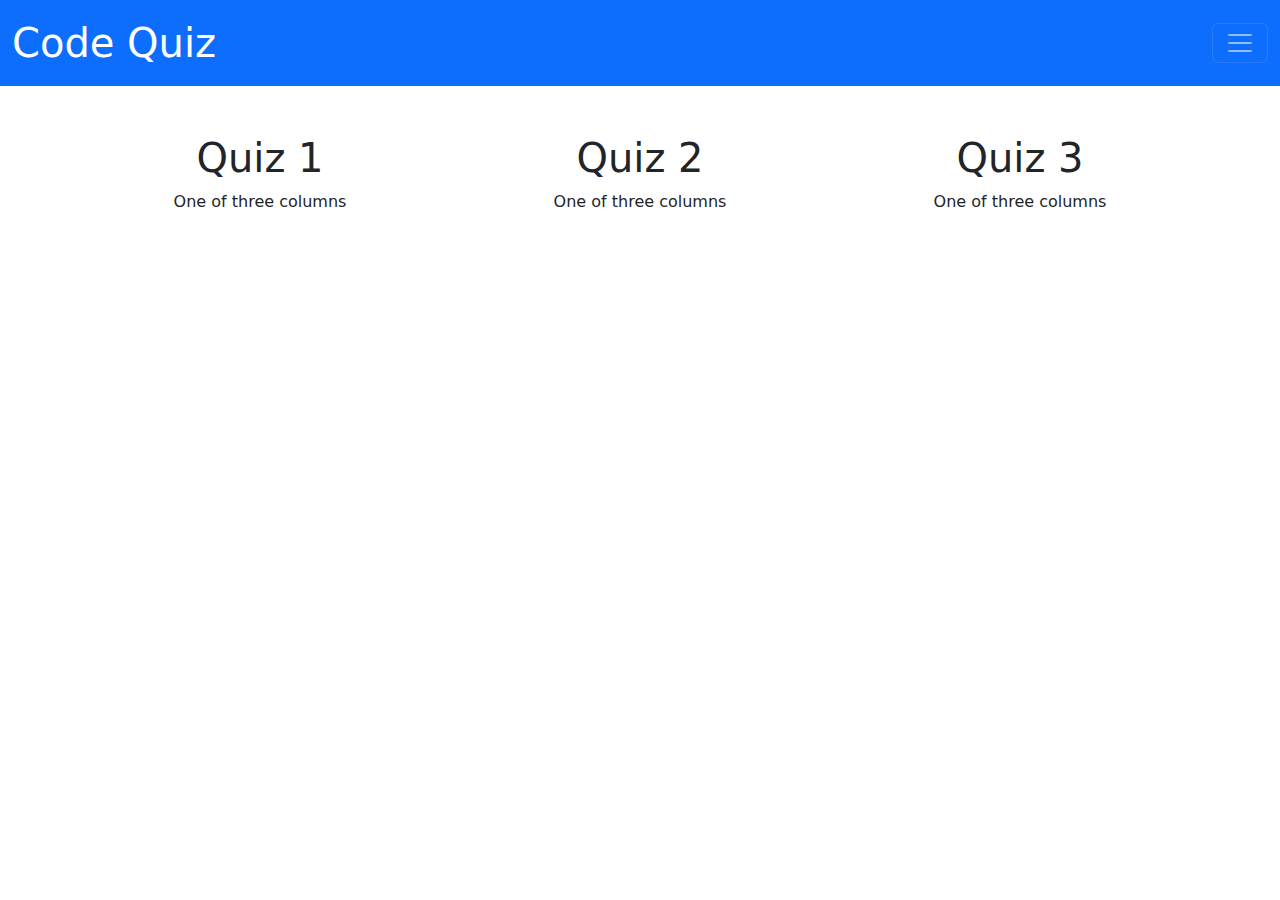
==== index.html @ dd098076 "Added code for header in all files, moved common logic to logic.js" ====
<!DOCTYPE html>
<html lang="en">

<head>
    <meta charset="UTF-8">
    <meta name="viewport" content="width=device-width, initial-scale=1.0">
    <title>Code Quiz</title>
    <link href="https://cdn.jsdelivr.net/npm/bootstrap@5.3.3/dist/css/bootstrap.min.css" rel="stylesheet"
        integrity="sha384-QWTKZyjpPEjISv5WaRU9OFeRpok6YctnYmDr5pNlyT2bRjXh0JMhjY6hW+ALEwIH" crossorigin="anonymous">
    <link rel="stylesheet" href="./assets/css/styles.css">

    <script defer src="./assets/scripts/logic.js"></script>
    
</head>

<body>
    <header >
      <nav class="navbar bg-primary" data-bs-theme="dark">
        <div class="container-fluid">
          <a class="navbar-brand fs-1" href="index.html">Code Quiz</a>
          <button class="navbar-toggler" type="button" data-bs-toggle="collapse" data-bs-target="#navbarSupportedContent" aria-controls="navbarSupportedContent" aria-expanded="false" aria-label="Toggle navigation">
            <span class="navbar-toggler-icon"></span>
          </button>
          <div class="collapse navbar-collapse" id="navbarSupportedContent">
            <ul class="navbar-nav me-auto mb-2 mb-lg-0">
              <li class="nav-item">
                <a class="nav-link active" aria-current="page" href="index.html">Home</a>
              </li>
              <li class="nav-item">
                <a class="nav-link" href="leaderboard.html">Leaderboard</a>
              </li>
              <li class="nav-item dropdown">
                <a class="nav-link dropdown-toggle" href="#" role="button" data-bs-toggle="dropdown" aria-expanded="false">
                  Quiz
                </a>
                <ul id="quiz-list" class="dropdown-menu">
                  <li><span data-id="1" class="dropdown-item" >Quiz 1</span></li>
                  <li><span data-id="2" class="dropdown-item" >Quiz 2</span></li>
                  <li><span data-id="3" class="dropdown-item" >Quiz 3</span></li>
                </ul>
              </li>
            </ul>
          </div>
        </div>
    </nav>
    </header>
      <!-- the below code is for the main content of the page, setting a margin of 5 units from the top of the page. -->
      <div class="container-fluid mt-5 text-center">
        <div class="container text-center">
          <div class="row align-items-start">
            <div class="col">
              <h1>Quiz 1</h1>
              One of three columns
            </div>
            <div class="col">
              <h1>Quiz 2</h1>
              One of three columns
            </div>
            <div class="col">
              <h1>Quiz 3</h1>
              One of three columns
            </div>
          </div>
        </div>
    </div>

    <script src="https://cdn.jsdelivr.net/npm/bootstrap@5.3.3/dist/js/bootstrap.bundle.min.js"
        integrity="sha384-YvpcrYf0tY3lHB60NNkmXc5s9fDVZLESaAA55NDzOxhy9GkcIdslK1eN7N6jIeHz"
        crossorigin="anonymous"></script>
</body>

</html>
---- assets/css/styles.css ----
/* testing  */
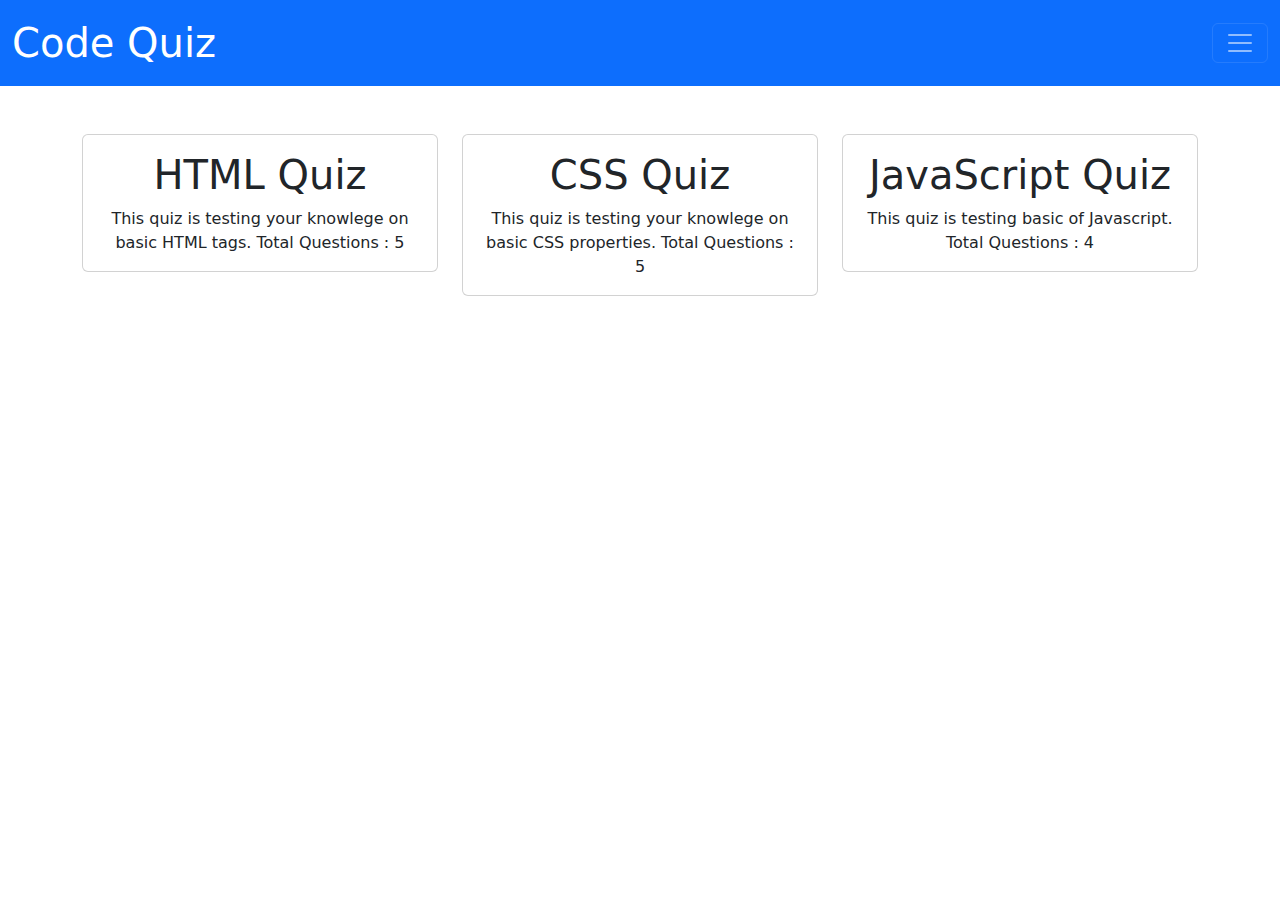
==== commit 683b8729: "added new updates to html" ====
--- a/index.html
+++ b/index.html
@@ -2,71 +2,110 @@
 <html lang="en">
 
 <head>
-    <meta charset="UTF-8">
-    <meta name="viewport" content="width=device-width, initial-scale=1.0">
-    <title>Code Quiz</title>
-    <link href="https://cdn.jsdelivr.net/npm/bootstrap@5.3.3/dist/css/bootstrap.min.css" rel="stylesheet"
-        integrity="sha384-QWTKZyjpPEjISv5WaRU9OFeRpok6YctnYmDr5pNlyT2bRjXh0JMhjY6hW+ALEwIH" crossorigin="anonymous">
-    <link rel="stylesheet" href="./assets/css/styles.css">
+  <meta charset="UTF-8">
+  <meta name="viewport" content="width=device-width, initial-scale=1.0">
+  <title>Code Quiz</title>
+  <link href="https://cdn.jsdelivr.net/npm/bootstrap@5.3.3/dist/css/bootstrap.min.css" rel="stylesheet"
+    integrity="sha384-QWTKZyjpPEjISv5WaRU9OFeRpok6YctnYmDr5pNlyT2bRjXh0JMhjY6hW+ALEwIH" crossorigin="anonymous">
+  <link rel="stylesheet" href="./assets/css/styles.css">
 
-    <script defer src="./assets/scripts/logic.js"></script>
-    
+  <script defer src="./assets/scripts/logic.js"></script>
+
 </head>
 
 <body>
-    <header >
-      <nav class="navbar bg-primary" data-bs-theme="dark">
-        <div class="container-fluid">
-          <a class="navbar-brand fs-1" href="index.html">Code Quiz</a>
-          <button class="navbar-toggler" type="button" data-bs-toggle="collapse" data-bs-target="#navbarSupportedContent" aria-controls="navbarSupportedContent" aria-expanded="false" aria-label="Toggle navigation">
-            <span class="navbar-toggler-icon"></span>
-          </button>
-          <div class="collapse navbar-collapse" id="navbarSupportedContent">
-            <ul class="navbar-nav me-auto mb-2 mb-lg-0">
-              <li class="nav-item">
-                <a class="nav-link active" aria-current="page" href="index.html">Home</a>
-              </li>
-              <li class="nav-item">
-                <a class="nav-link" href="leaderboard.html">Leaderboard</a>
-              </li>
-              <li class="nav-item dropdown">
-                <a class="nav-link dropdown-toggle" href="#" role="button" data-bs-toggle="dropdown" aria-expanded="false">
-                  Quiz
-                </a>
-                <ul id="quiz-list" class="dropdown-menu">
-                  <li><span data-id="1" class="dropdown-item" >Quiz 1</span></li>
-                  <li><span data-id="2" class="dropdown-item" >Quiz 2</span></li>
-                  <li><span data-id="3" class="dropdown-item" >Quiz 3</span></li>
-                </ul>
-              </li>
-            </ul>
-          </div>
+  <header>
+    <nav class="navbar bg-primary" data-bs-theme="dark">
+      <div class="container-fluid">
+        <a class="navbar-brand fs-1" href="index.html">Code Quiz</a>
+        <button class="navbar-toggler" type="button" data-bs-toggle="collapse" data-bs-target="#navbarSupportedContent"
+          aria-controls="navbarSupportedContent" aria-expanded="false" aria-label="Toggle navigation">
+          <span class="navbar-toggler-icon"></span>
+        </button>
+        <div class="collapse navbar-collapse" id="navbarSupportedContent">
+          <ul class="navbar-nav me-auto mb-2 mb-lg-0">
+            <li class="nav-item">
+              <a class="nav-link active" aria-current="page" href="index.html">Home</a>
+            </li>
+            <li class="nav-item">
+              <a class="nav-link" href="leaderboard.html">Leaderboard</a>
+            </li>
+            <li class="nav-item dropdown">
+              <a class="nav-link dropdown-toggle" href="#" role="button" data-bs-toggle="dropdown"
+                aria-expanded="false">
+                Quiz
+              </a>
+              <ul id="quiz-list" class="dropdown-menu">
+                <li><span data-id="1" class="dropdown-item">Quiz 1</span></li>
+                <li><span data-id="2" class="dropdown-item">Quiz 2</span></li>
+                <li><span data-id="3" class="dropdown-item">Quiz 3</span></li>
+              </ul>
+            </li>
+          </ul>
         </div>
+      </div>
     </nav>
-    </header>
-      <!-- the below code is for the main content of the page, setting a margin of 5 units from the top of the page. -->
-      <div class="container-fluid mt-5 text-center">
-        <div class="container text-center">
-          <div class="row align-items-start">
-            <div class="col">
-              <h1>Quiz 1</h1>
-              One of three columns
-            </div>
-            <div class="col">
-              <h1>Quiz 2</h1>
-              One of three columns
-            </div>
-            <div class="col">
-              <h1>Quiz 3</h1>
-              One of three columns
+  </header>
+  <!-- the below code is for the main content of the page, setting a margin of 5 units from the top of the page. -->
+  <div class="container-fluid mt-5 text-center">
+    <div class="container text-center">
+      <div class="row align-items-start">
+        <div class="col">
+          <div class="card" data-id="1">
+            <div class="card-body">
+            <h1>HTML Quiz</h1>
+           
+            This quiz is testing your knowlege on basic HTML tags.
+
+            Total Questions : 5
             </div>
           </div>
         </div>
+        <div class="col">
+          <div class="card" data-id="2">
+            <div class="card-body">
+            <h1>CSS Quiz</h1>
+
+            
+            This quiz is testing your knowlege on basic CSS properties.
+            
+            Total Questions : 5
+            </div>
+          </div>
+        </div>
+        <div class="col">
+          <div class="card">
+            <div class="card-body" data-id="3">
+            <h1>JavaScript Quiz</h1>
+            
+            This quiz is testing basic of Javascript.
+
+            Total Questions : 4
+            </div>
+          </div>
+        </div>
+      </div>
     </div>
+  </div>
 
-    <script src="https://cdn.jsdelivr.net/npm/bootstrap@5.3.3/dist/js/bootstrap.bundle.min.js"
-        integrity="sha384-YvpcrYf0tY3lHB60NNkmXc5s9fDVZLESaAA55NDzOxhy9GkcIdslK1eN7N6jIeHz"
-        crossorigin="anonymous"></script>
+  <script src="https://cdn.jsdelivr.net/npm/bootstrap@5.3.3/dist/js/bootstrap.bundle.min.js"
+    integrity="sha384-YvpcrYf0tY3lHB60NNkmXc5s9fDVZLESaAA55NDzOxhy9GkcIdslK1eN7N6jIeHz"
+    crossorigin="anonymous">
+  </script>
+
+<script>
+  document.addEventListener('DOMContentLoaded', function() {
+    const cards = document.querySelectorAll('.card[data-id]');
+    cards.forEach(card => {
+      card.addEventListener('click', function() {
+        const quizId = this.getAttribute('data-id');
+        // Redirect to the quiz page based on the data-id
+        window.location.href = `quiz.html?id=${quizId}`;
+      });
+    });
+  });
+</script>
+  
 </body>
 
 </html>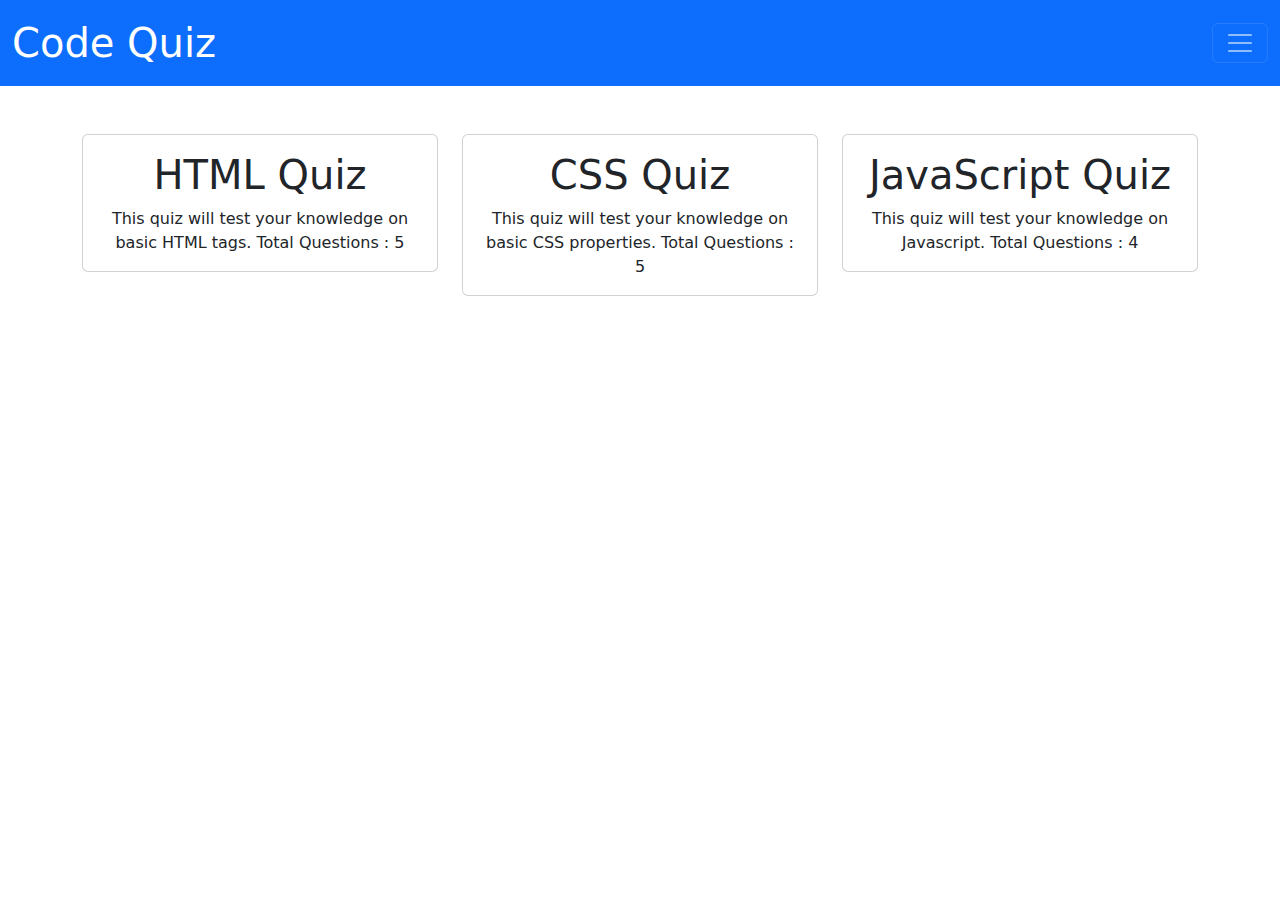
==== commit d925ae12: "updated text on index slightly" ====
--- a/index.html
+++ b/index.html
@@ -36,9 +36,9 @@
                 Quiz
               </a>
               <ul id="quiz-list" class="dropdown-menu">
-                <li><span data-id="1" class="dropdown-item">Quiz 1</span></li>
-                <li><span data-id="2" class="dropdown-item">Quiz 2</span></li>
-                <li><span data-id="3" class="dropdown-item">Quiz 3</span></li>
+                <li><span data-id="1" class="dropdown-item">HTML Quiz</span></li>
+                <li><span data-id="2" class="dropdown-item">CSS Quiz</span></li>
+                <li><span data-id="3" class="dropdown-item">Javascript Quiz</span></li>
               </ul>
             </li>
           </ul>
@@ -53,34 +53,27 @@
         <div class="col">
           <div class="card" data-id="1">
             <div class="card-body">
-            <h1>HTML Quiz</h1>
-           
-            This quiz is testing your knowlege on basic HTML tags.
-
-            Total Questions : 5
+              <h1>HTML Quiz</h1>
+              This quiz will test your knowledge on basic HTML tags.
+              Total Questions : 5
             </div>
           </div>
         </div>
         <div class="col">
           <div class="card" data-id="2">
-            <div class="card-body">
-            <h1>CSS Quiz</h1>
-
-            
-            This quiz is testing your knowlege on basic CSS properties.
-            
-            Total Questions : 5
+            <div class="card-body" >
+              <h1>CSS Quiz</h1>
+              This quiz will test your knowledge on basic CSS properties.
+              Total Questions : 5
             </div>
           </div>
         </div>
         <div class="col">
-          <div class="card">
-            <div class="card-body" data-id="3">
-            <h1>JavaScript Quiz</h1>
-            
-            This quiz is testing basic of Javascript.
-
-            Total Questions : 4
+          <div class="card" data-id="3">
+            <div class="card-body">
+              <h1>JavaScript Quiz</h1>
+              This quiz will test your knowledge on Javascript.
+              Total Questions : 4
             </div>
           </div>
         </div>
@@ -90,22 +83,8 @@
 
   <script src="https://cdn.jsdelivr.net/npm/bootstrap@5.3.3/dist/js/bootstrap.bundle.min.js"
     integrity="sha384-YvpcrYf0tY3lHB60NNkmXc5s9fDVZLESaAA55NDzOxhy9GkcIdslK1eN7N6jIeHz"
-    crossorigin="anonymous">
-  </script>
+    crossorigin="anonymous"></script>
 
-<script>
-  document.addEventListener('DOMContentLoaded', function() {
-    const cards = document.querySelectorAll('.card[data-id]');
-    cards.forEach(card => {
-      card.addEventListener('click', function() {
-        const quizId = this.getAttribute('data-id');
-        // Redirect to the quiz page based on the data-id
-        window.location.href = `quiz.html?id=${quizId}`;
-      });
-    });
-  });
-</script>
-  
 </body>
 
 </html>